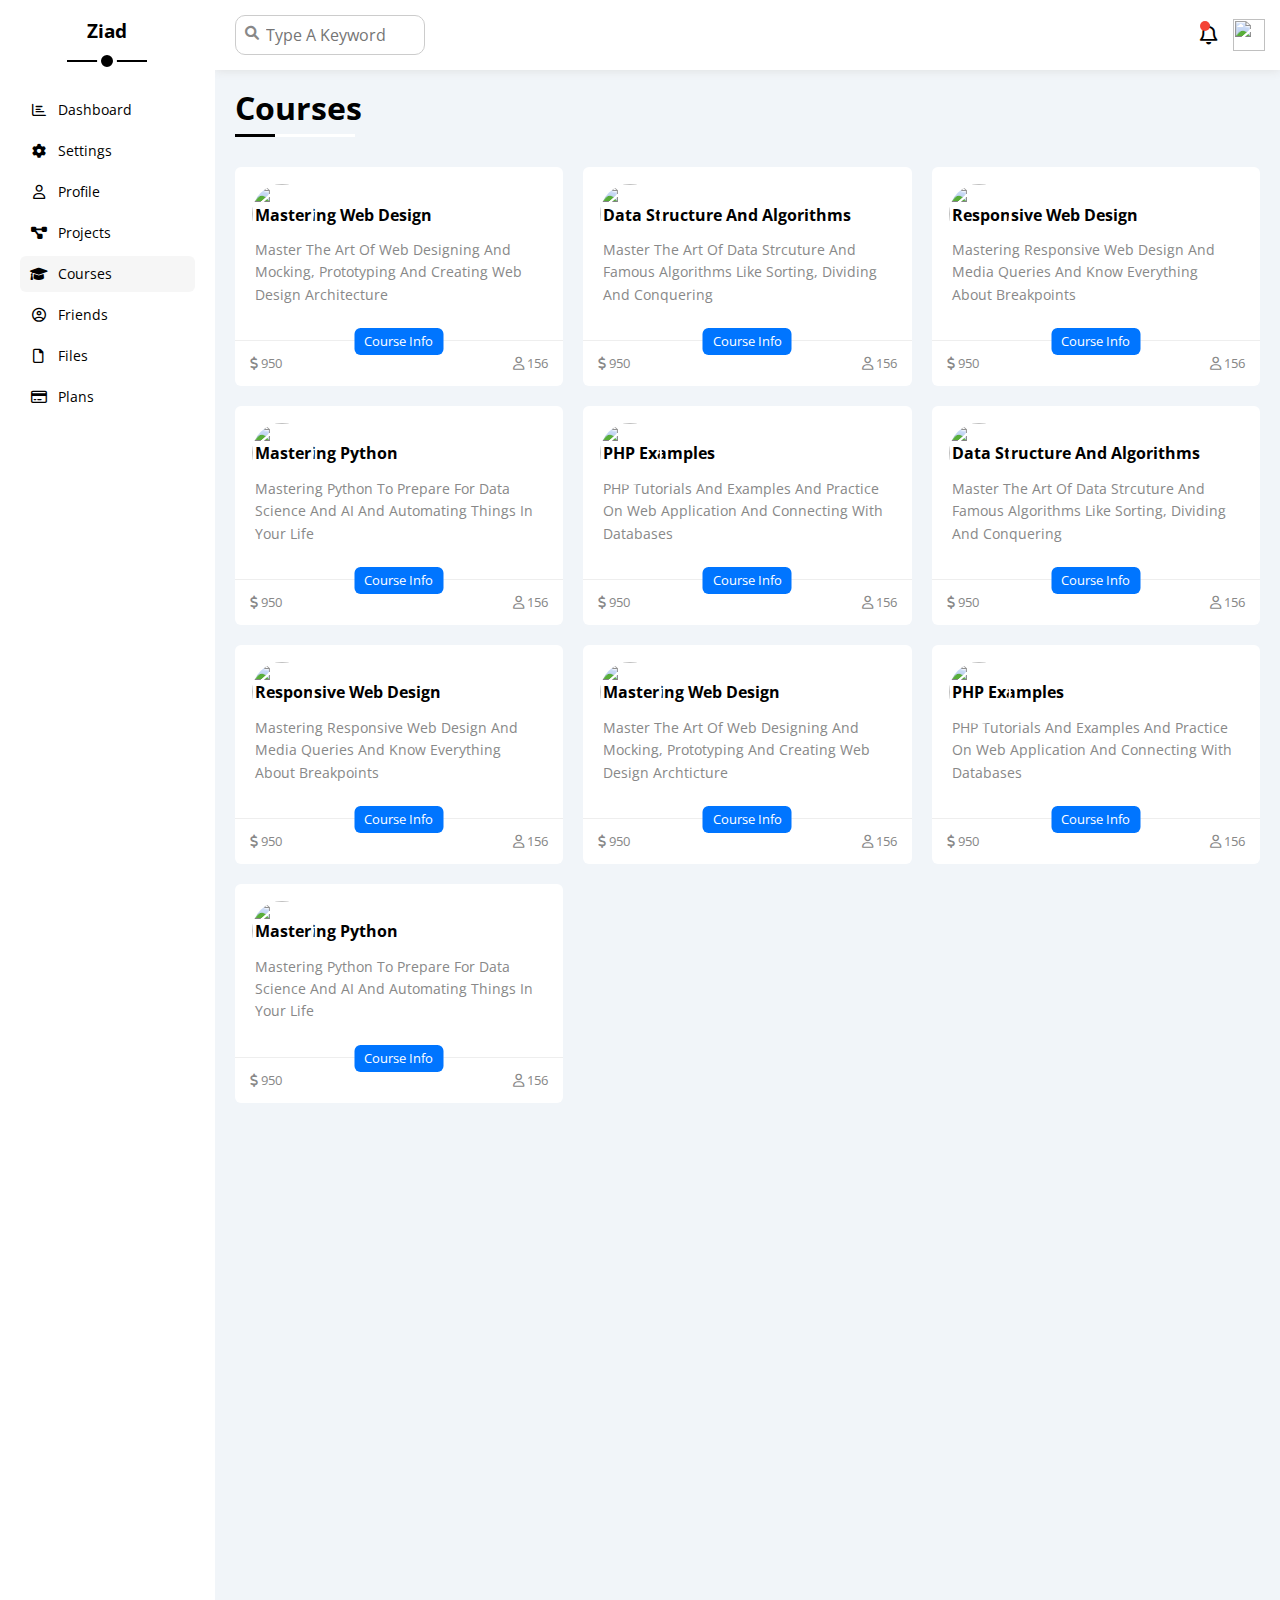
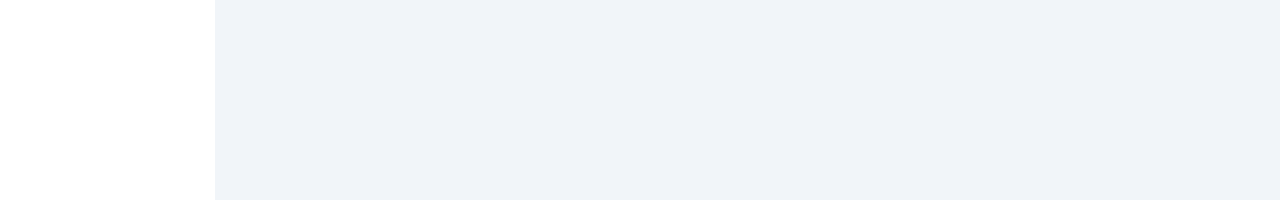
==== html/courses.html @ d84ec8a0 "End of Courses Page" ====
<!DOCTYPE html>
<html lang="en">
	<head>
		<meta charset="UTF-8" />
		<meta http-equiv="X-UA-Compatible" content="IE=edge" />
		<meta
			name="viewport"
			content="width=device-width, initial-scale=1.0"
		/>
		<title>Dashboard</title>
		<!-- Normalize -->
		<link rel="stylesheet" href="../css/all.min.css" />
		<link rel="stylesheet" href="../css/normalize.css" />
		<!-- FrameFork -->
		<link rel="stylesheet" href="../css/framework.css" />
		<!-- Main CSS -->
		<link rel="stylesheet" href="../css/style.css" />
		<!-- Google Fonts -->
		<link rel="preconnect" href="https://fonts.googleapis.com" />
		<link rel="preconnect" href="https://fonts.gstatic.com" crossorigin />
		<link
			href="https://fonts.googleapis.com/css2?family=Open+Sans:wght@300;500&display=swap"
			rel="stylesheet"
		/>
		<!-- Font Awesome Library -->
		<link
			rel="stylesheet"
			href="https://cdnjs.cloudflare.com/ajax/libs/font-awesome/6.0.0/css/all.min.css"
		/>
	</head>

	<body>
		<div class="page d-flex">
			<div class="sidebar bg-white p-20 p-rel`">
				<h3 class="p-rel txt-c mt-0">Ziad</h3>
				<ul>
					<li>
						<a
							class="align-c fs-14 c-black rad-6 p-10"
							href="../index.html"
						>
							<i class="fa-regular fa-chart-bar fa-fw"></i>
							<span>Dashboard</span>
						</a>
					</li>
					<li>
						<a
							class="align-c fs-14 c-black rad-6 p-10"
							href="settings.html"
						>
							<i class="fa-solid fa-gear fa-fw"></i>
							<span>Settings</span>
						</a>
					</li>
					<li>
						<a
							class="align-c fs-14 c-black rad-6 p-10"
							href="profile.html"
						>
							<i class="fa-regular fa-user fa-fw"></i>
							<span>Profile</span>
						</a>
					</li>
					<li>
						<a
							class="align-c fs-14 c-black rad-6 p-10"
							href="projects.html"
						>
							<i
								class="fa-solid fa-diagram-project fa-fw"
							></i>
							<span>Projects</span>
						</a>
					</li>
					<li>
						<a
							class="active align-c fs-14 c-black rad-6 p-10"
							href="courses.html"
						>
							<i
								class="fa-solid fa-graduation-cap fa-fw"
							></i>
							<span>Courses</span>
						</a>
					</li>
					<li>
						<a
							class="align-c fs-14 c-black rad-6 p-10"
							href="friends.html"
						>
							<i
								class="fa-regular fa-circle-user fa-fw"
							></i>
							<span>Friends</span>
						</a>
					</li>
					<li>
						<a
							class="align-c fs-14 c-black rad-6 p-10"
							href="files.html"
						>
							<i class="fa-regular fa-file fa-fw"></i>
							<span>Files</span>
						</a>
					</li>
					<li>
						<a
							class="align-c fs-14 c-black rad-6 p-10"
							href="plans.html"
						>
							<i
								class="fa-regular fa-credit-card fa-fw"
							></i>
							<span>Plans</span>
						</a>
					</li>
				</ul>
			</div>
			<div class="content w-full">
				<!-- Start Head -->
				<div class="head box-shad bg-white p-15 between-flex">
					<div class="search p-rel">
						<input
							class="p-10 main-trans br-ccc rad-10"
							type="search"
							placeholder="Type A Keyword"
						/>
					</div>
					<div class="icons align-c">
						<span class="notification p-rel">
							<i
								class="fa-regular fa-bell fa-lg p-rel"
							></i>
						</span>
						<img src="../../imgs/avatar.png" alt="" />
					</div>
				</div>
				<!-- End Head -->
				<h1 class="p-rel">Courses</h1>
				<div class="courses-page d-grid m-20 gap-20">
					<div class="course ov-h bg-white rad-6 p-rel">
						<img
							class="cover ov-h"
							src="../imgs/course-01.jpg"
							alt=""
						/>
						<img
							class="instructor rad-half"
							src="../imgs/team-01.png"
							alt=""
						/>
						<div class="p-20">
							<h4 class="m-0">Mastering Web Design</h4>
							<p class="description c-grey mt-15 fs-14">
								Master The Art Of Web Designing And
								Mocking, Prototyping And Creating Web
								Design Architecture
							</p>
						</div>
						<div class="info fs-13 p-15 p-rel between-flex">
							<span
								class="title align-c bg-blue c-white btn-shape"
							>
								Course Info</span
							>
							<span class="c-grey">
								<i class="fa-solid fa-dollar-sign"></i>
								950</span
							>
							<span class="c-grey">
								<i class="fa-regular fa-user"></i>
								156</span
							>
						</div>
					</div>
					<div class="course ov-h bg-white rad-6 p-rel">
						<img
							class="cover ov-h"
							src="../imgs/course-02.jpg"
							alt=""
						/>
						<img
							class="instructor rad-half"
							src="../imgs/team-02.png"
							alt=""
						/>
						<div class="p-20">
							<h4 class="m-0">
								Data Structure And Algorithms
							</h4>
							<p class="description c-grey mt-15 fs-14">
								Master The Art Of Data Strcuture And
								Famous Algorithms Like Sorting, Dividing
								And Conquering
							</p>
						</div>
						<div class="info fs-13 p-15 p-rel between-flex">
							<span
								class="title align-c bg-blue c-white btn-shape"
							>
								Course Info</span
							>
							<span class="c-grey">
								<i class="fa-solid fa-dollar-sign"></i>
								950</span
							>
							<span class="c-grey">
								<i class="fa-regular fa-user"></i>
								156</span
							>
						</div>
					</div>
					<div class="course ov-h bg-white rad-6 p-rel">
						<img
							class="cover ov-h"
							src="../imgs/course-03.jpg"
							alt=""
						/>
						<img
							class="instructor rad-half"
							src="../imgs/team-03.png"
							alt=""
						/>
						<div class="p-20">
							<h4 class="m-0">Responsive Web Design</h4>
							<p class="description c-grey mt-15 fs-14">
								Mastering Responsive Web Design And
								Media Queries And Know Everything About
								Breakpoints
							</p>
						</div>
						<div class="info fs-13 p-15 p-rel between-flex">
							<span
								class="title align-c bg-blue c-white btn-shape"
							>
								Course Info</span
							>
							<span class="c-grey">
								<i class="fa-solid fa-dollar-sign"></i>
								950</span
							>
							<span class="c-grey">
								<i class="fa-regular fa-user"></i>
								156</span
							>
						</div>
					</div>
					<div class="course ov-h bg-white rad-6 p-rel">
						<img
							class="cover ov-h"
							src="../imgs/course-04.jpg"
							alt=""
						/>
						<img
							class="instructor rad-half"
							src="../imgs/team-04.png"
							alt=""
						/>
						<div class="p-20">
							<h4 class="m-0">Mastering Python</h4>
							<p class="description c-grey mt-15 fs-14">
								Mastering Python To Prepare For Data
								Science And AI And Automating Things in
								Your Life
							</p>
						</div>
						<div class="info fs-13 p-15 p-rel between-flex">
							<span
								class="title align-c bg-blue c-white btn-shape"
							>
								Course Info</span
							>
							<span class="c-grey">
								<i class="fa-solid fa-dollar-sign"></i>
								950</span
							>
							<span class="c-grey">
								<i class="fa-regular fa-user"></i>
								156</span
							>
						</div>
					</div>
					<div class="course ov-h bg-white rad-6 p-rel">
						<img
							class="cover ov-h"
							src="../imgs/course-05.jpg"
							alt=""
						/>
						<img
							class="instructor rad-half"
							src="../imgs/team-05.png"
							alt=""
						/>
						<div class="p-20">
							<h4 class="m-0">PHP Examples</h4>
							<p class="description c-grey mt-15 fs-14">
								PHP Tutorials And Examples And Practice
								On Web Application And Connecting With
								Databases
							</p>
						</div>
						<div class="info fs-13 p-15 p-rel between-flex">
							<span
								class="title align-c bg-blue c-white btn-shape"
							>
								Course Info</span
							>
							<span class="c-grey">
								<i class="fa-solid fa-dollar-sign"></i>
								950</span
							>
							<span class="c-grey">
								<i class="fa-regular fa-user"></i>
								156</span
							>
						</div>
					</div>
					<div class="course ov-h bg-white rad-6 p-rel">
						<img
							class="cover ov-h"
							src="../imgs/course-01.jpg"
							alt=""
						/>
						<img
							class="instructor rad-half"
							src="../imgs/team-05.png"
							alt=""
						/>
						<div class="p-20">
							<h4 class="m-0">
								Data Structure And Algorithms
							</h4>
							<p class="description c-grey mt-15 fs-14">
								Master The Art Of Data Strcuture And
								Famous Algorithms Like Sorting, Dividing
								And Conquering
							</p>
						</div>
						<div class="info fs-13 p-15 p-rel between-flex">
							<span
								class="title align-c bg-blue c-white btn-shape"
							>
								Course Info</span
							>
							<span class="c-grey">
								<i class="fa-solid fa-dollar-sign"></i>
								950</span
							>
							<span class="c-grey">
								<i class="fa-regular fa-user"></i>
								156</span
							>
						</div>
					</div>
					<div class="course ov-h bg-white rad-6 p-rel">
						<img
							class="cover ov-h"
							src="../imgs/course-02.jpg"
							alt=""
						/>
						<img
							class="instructor rad-half"
							src="../imgs/team-01.png"
							alt=""
						/>
						<div class="p-20">
							<h4 class="m-0">Responsive Web Design</h4>
							<p class="description c-grey mt-15 fs-14">
								Mastering Responsive Web Design And
								Media Queries And Know Everything About
								Breakpoints
							</p>
						</div>
						<div class="info fs-13 p-15 p-rel between-flex">
							<span
								class="title align-c bg-blue c-white btn-shape"
							>
								Course Info</span
							>
							<span class="c-grey">
								<i class="fa-solid fa-dollar-sign"></i>
								950</span
							>
							<span class="c-grey">
								<i class="fa-regular fa-user"></i>
								156</span
							>
						</div>
					</div>
					<div class="course ov-h bg-white rad-6 p-rel">
						<img
							class="cover ov-h"
							src="../imgs/course-03.jpg"
							alt=""
						/>
						<img
							class="instructor rad-half"
							src="../imgs/team-02.png"
							alt=""
						/>
						<div class="p-20">
							<h4 class="m-0">Mastering Web Design</h4>
							<p class="description c-grey mt-15 fs-14">
								Master The Art Of Web Designing And
								Mocking, Prototyping And Creating Web
								Design Archticture
							</p>
						</div>
						<div class="info fs-13 p-15 p-rel between-flex">
							<span
								class="title align-c bg-blue c-white btn-shape"
							>
								Course Info</span
							>
							<span class="c-grey">
								<i class="fa-solid fa-dollar-sign"></i>
								950</span
							>
							<span class="c-grey">
								<i class="fa-regular fa-user"></i>
								156</span
							>
						</div>
					</div>
					<div class="course ov-h bg-white rad-6 p-rel">
						<img
							class="cover ov-h"
							src="../imgs/course-04.jpg"
							alt=""
						/>
						<img
							class="instructor rad-half"
							src="../imgs/team-03.png"
							alt=""
						/>
						<div class="p-20">
							<h4 class="m-0">PHP Examples</h4>
							<p class="description c-grey mt-15 fs-14">
								PHP Tutorials And Examples And Practice
								On Web Application And Connecting With
								Databases
							</p>
						</div>
						<div class="info fs-13 p-15 p-rel between-flex">
							<span
								class="title align-c bg-blue c-white btn-shape"
							>
								Course Info</span
							>
							<span class="c-grey">
								<i class="fa-solid fa-dollar-sign"></i>
								950</span
							>
							<span class="c-grey">
								<i class="fa-regular fa-user"></i>
								156</span
							>
						</div>
					</div>
					<div class="course ov-h bg-white rad-6 p-rel">
						<img
							class="cover ov-h"
							src="../imgs/course-05.jpg"
							alt=""
						/>
						<img
							class="instructor rad-half"
							src="../imgs/team-04.png"
							alt=""
						/>
						<div class="p-20">
							<h4 class="m-0">Mastering Python</h4>
							<p class="description c-grey mt-15 fs-14">
								Mastering Python To Prepare For Data
								Science And AI And Automating Things in
								Your Life
							</p>
						</div>
						<div class="info fs-13 p-15 p-rel between-flex">
							<span
								class="title align-c bg-blue c-white btn-shape"
							>
								Course Info</span
							>
							<span class="c-grey">
								<i class="fa-solid fa-dollar-sign"></i>
								950</span
							>
							<span class="c-grey">
								<i class="fa-regular fa-user"></i>
								156</span
							>
						</div>
					</div>
				</div>
			</div>
		</div>
	</body>
</html>
---- css/framework.css ----
/* Start Variables */
:root
{
	--blue-color: #0075ff;
	--blue-alt-color: #0d69d5;
	--orange-color: #f59e0b;
	--green-color: #22c55e;
	--red-color: #f44336;
	--grey-color: #888;
}

/* End Variables */

/* Start Box */
.d-flex
{
	display: flex;
}

.flex-1
{
	flex: 1;
}

.flex-grow
{
	flex-grow: 1;
}

.flex-wrap
{
	flex-wrap: wrap;
}

.d-grid
{
	display: grid;
}

.d-block
{
	display: block;
}

.align-c
{
	display: flex;
	align-items: center;
}

.flex-bet
{
	justify-content: space-between;
}

.gap-20
{
	gap: 20px;
}

.ov-h
{
	overflow: hidden;
}

.box-shad
{
	box-shadow: 0 0 10px #ddd;
}

.z-1
{
	z-index: 1;
}

/* End Box */

/* Start Width & Height */

.w-full
{
	width: 100%;
}

.w-fit
{
	width: fit-content;
}

.w-40
{
	width: 40px;
}

.w-100
{
	width: 100px;
}

.h-40
{
	height: 40px;
}

.h-full
{
	height: 100%;
}

.h-fit
{
	height: fit-content;
}

/* End Width & Height */

/* Start Border */

.rad-6
{
	border-radius: 6px;
}

.rad-10
{
	border-radius: 10px;
}

.rad-half
{
	border-radius: 50%;
}

.br-ccc
{
	border: 1px solid #ccc;
}

.br-eee
{
	border: 1px solid #eee;
}

.brb-eee
{
	border-bottom: 1px solid #eee;
}

.b-none
{
	border: none;
}

/* End Border */

/* Start Padding + Margin */

.p-10
{
	padding: 10px;
}

.p-15
{
	padding: 15px;
}

.p-20
{
	padding: 20px;
}

.pt-10
{
	padding-top: 10px;
}

.pt-15
{
	padding-top: 15px;
}

.pt-20
{
	padding-top: 20px;
}

.pb-10
{
	padding-bottom: 10px;
}

.pb-15
{
	padding-bottom: 15px;
}

.pb-20
{
	padding-bottom: 20px;
}

.pl-15
{
	padding-left: 15px;
}

.m-0
{
	margin: 0;
}

.m-15
{
	margin: 15px;
}

.m-20
{
	margin: 20px;
}

.mt-0
{
	margin-top: 0;
}

.mt-5
{
	margin-top: 5px;
}

.mt-10
{
	margin-top: 10px;
}

.mt-15
{
	margin-top: 15px;
}

.mt-20
{
	margin-top: 20px;
}

.mt-25
{
	margin-top: 25px;
}

.mr-10
{
	margin-right: 10px;
}

.mr-15
{
	margin-right: 15px;
}

.mr-20
{
	margin-right: 20px;
}

.mr-15
{
	margin-right: 15px;
}

.mb-5
{
	margin-bottom: 5px;
}

.mb-10
{
	margin-bottom: 10px;
}

.mb-15
{
	margin-bottom: 15px;
}

.mb-20
{
	margin-bottom: 20px;
}

.mb-25
{
	margin-bottom: 25px;
}

.ml-20
{
	margin-left: 20px;
}

/* End Padding + Margin */
/* Start Font */

.fw-bold
{
	font-weight: bold;
}

.fs-13
{
	font-size: 13px;
}

.fs-14
{
	font-size: 14px;
}

.fs-15
{
	font-size: 15px;
}

.txt-c
{
	text-align: center;
}

/* End Font */
/* Start Color */
.c-black
{
	color: black;
}

.c-white
{
	color: white;
}

.c-grey
{
	color: var(--grey-color);
}

.c-red
{
	color: var(--red-color);
}

.c-green
{
	color: var(--green-color);
}

.c-blue
{
	color: var(--blue-color);
}

.c-orange
{
	color: var(--orange-color);
}

.bg-red
{
	background-color: var(--red-color);
}

.bg-green
{
	background-color: var(--green-color);
}

.bg-blue
{
	background-color: var(--blue-color);
}

.bg-orange
{
	background-color: var(--orange-color);
}

.bg-white
{
	background-color: white;
}

.bg-eee
{
	background-color: #eee;
}

/* End Color */
/* Start Position */
.p-rel
{
	position: relative;
}

.p-abs
{
	position: absolute;
}

/* End Position */
/* Start Transition & Transform */
.main-trans
{
	transition: 0.3s;
}

/* End Transition & Transform */
/* Start Mobile  */
@media (max-width: 767px)
{
	.hide-mob
	{
		display: none;
	}

	.txt-c-mob
	{
		text-align: center;
	}

	.block-mob
	{
		display: block;
	}

	.d-flex-mob
	{
		display: flex;
	}
}

/* End Mobile  */

/* Start Input */

.cur-pointer
{
	cursor: pointer;
}

.resize-none
{
	resize: none;
}

/* End Input */

/* Start Components */

.center-flex
{
	display: flex;
	align-items: center;
	justify-content: center;
}

.between-flex
{
	display: flex;
	justify-content: space-between;
	align-items: center;
}

.btn-shape
{
	padding: 4px 10px;
	border-radius: 6px;
}

.widget-des
{
	padding: 20px;
	background-color: white;
	border-radius: 10px;
}

.p-des
{
	margin: 0;
	font-size: 14px;
	color: var(--grey-color);
}

.h2-des
{
	margin-top: 0;
	margin-bottom: 20px;
}

.widget-trans:hover
{
	box-shadow: 0 0 10px #ddd;
	transform: scale(1.01);
}

/* End Components */
---- css/style.css ----
/* Start Variables */
:root {
	--blue-color: #0075ff;
	--blue-alt-color: #0d69d5;
	--orange-color: #f59e0b;
	--green-color: #22c55e;
	--red-color: #f44336;
	--grey-color: #888;
	--main-trans: 0.3s;
}

/* End Variables */

/* Start Global Rules */
* {
	box-sizing: border-box;
}

body {
	font-family: 'Open Sans', sans-serif;
	margin: 0;
	background-color: #eee;
	text-transform: capitalize;
}

*:focus {
	outline: none;
}

input,
textarea {
	caret-color: var(--blue-color);
}

input::placeholder,
textarea::placeholder {
	transition: opacity var(--main-trans);
}

input:focus::placeholder,
textarea:focus::placeholder {
	opacity: 0;
}

i {
	font-weight: 900;
}

a {
	text-decoration: none;
}

ul {
	list-style: none;
	padding: 0;
	margin: 0;
}

::-webkit-scrollbar {
	width: 15px;
}

::-webkit-scrollbar-track {
	background-color: white;
}

::-webkit-scrollbar-thumb {
	background-color: var(--blue-color);
}

::-webkit-scrollbar-thumb:hover {
	background-color: var(--blue-alt-color);
}

.page {
	background-color: #f1f5f9;
	min-height: 200vh;
}

/* End Global Rules */

/* Start Components */
.toggle-checkbox {
	-webkit-appearance: none;
	appearance: none;
}

.toggle-switch {
	background-color: #ccc;
	width: 78px;
	height: 32px;
	border-radius: 16px;
	position: relative;
	cursor: pointer;
}

.toggle-switch::before {
	font-family: 'Font Awesome 6 Free';
	content: '\f00d';
	font-weight: 900;
	background-color: white;
	height: 24px;
	width: 24px;
	position: absolute;
	border-radius: 50%;
	top: 4px;
	left: 4px;
	display: flex;
	justify-content: center;
	align-items: center;
	color: #aaa;
	transition: var(--main-trans);
}

.toggle-checkbox:checked + .toggle-switch {
	background-color: var(--blue-color);
}

.toggle-checkbox:checked + .toggle-switch::before {
	content: '\f00c';
	left: 50px;
	color: var(--blue-color);
}

/* End Components */

/* Start Sidebar */
.sidebar {
	width: 250px;
}

.sidebar > h3 {
	margin-bottom: 50px;
}

.sidebar > h3::before,
.sidebar > h3::after {
	content: '';
	background-color: black;
	transform: translateX(-50%);
	position: absolute;
	left: 50%;
}

.sidebar > h3::before {
	width: 80px;
	height: 2px;
	bottom: -20px;
}

.sidebar > h3::after {
	bottom: -29px;
	width: 12px;
	height: 12px;
	border-radius: 50%;
	border: 4px solid white;
}

.sidebar ul li a {
	transition: var(--main-trans);
	margin-bottom: 5px;
}

.sidebar ul li a:hover,
.sidebar ul li a.active {
	background-color: #f6f6f6;
}

.sidebar ul li a span {
	font-size: 14px;
	margin-left: 10px;
}

@media (max-width: 767px) {
	.sidebar {
		width: 58px;
		padding: 10px;
	}

	.sidebar > h3 {
		font-size: 13px;
		margin-bottom: 15px;
	}

	.sidebar > h3::before,
	.sidebar > h3::after {
		display: none;
	}

	.sidebar ul li a span {
		display: none;
	}
}

/* End Sidebar */
/* Start Content */
.content {
	overflow: hidden;
}

.head .search::before {
	font-family: 'Font Awesome 6 Free';
	content: '\f002';
	font-weight: 900;
	position: absolute;
	inset: 50% 0 0 15px;
	transform: translateY(-50%);
	font-size: 14px;
	color: var(--grey-color);
}

.head .search input {
	margin-left: 5px;
	padding-left: 30px;
	width: 190px;
	transition: var(--main-trans);
	caret-color: var(--blue-color);
}

.head .icons .notification::before {
	content: '';
	position: absolute;
	width: 10px;
	height: 10px;
	background-color: var(--red-color);
	border-radius: 50%;
	inset: -5px -5px 0 -5px;
}

.head .icons .notification i:hover::before {
	font-family: 'Font Awesome 6 Free';
	content: '\f0f3';
	font-weight: 900;
	color: gold;
}

.head .icons .notification::before {
	content: '';
	position: absolute;
	width: 10px;
	height: 10px;
	background-color: var(--red-color);
	border-radius: 50%;
	inset: -5px 0 -5px;
	z-index: 2;
}

.head .icons .notification i:hover::before {
	font-family: 'Font Awesome 6 Free';
	content: '\f0f3';
	font-weight: 900;
	color: gold;
}

.head .icons img {
	width: 32px;
	height: 32px;
	margin-left: 15px;
}

.content h1 {
	display: block;
	margin: 20px 20px 40px;
}

.content h1::before,
.content h1::after {
	content: '';
	height: 3px;
	position: absolute;
	bottom: -10px;
	left: 0;
}

.content h1::before {
	background-color: white;
	width: 120px;
}

h1::after {
	background-color: black;
	width: 40px;
}

.wrapper {
	grid-template-columns: repeat(auto-fill, minmax(450px, 1fr));
}

@media (max-width: 767px) {
	.wrapper {
		grid-template-columns: minmax(200px, 1fr);
		margin: 0 10px 0 10px;
	}
}

/* End Content */

/* * Start Index */

/* Start Welcome Widget */

.welcome .intro img {
	width: 200px;
	margin-bottom: -10px;
}

.welcome .avatar {
	width: 64px;
	height: 64px;
	border: 2px solid white;
	border-radius: 50%;
	padding: 2px;
	box-shadow: 0 0 5px #ddd;
	margin-top: -32px;
}

.welcome .body {
	border-top: 1px solid #eee;
	border-bottom: 1px solid #eee;
}

.welcome .body > div {
	flex: 1;
}

.welcome .visit {
	margin: 0 15px 15px auto;
}

.welcome .visit:hover {
	background-color: var(--blue-alt-color);
}

@media (max-width: 767px) {
	.welcome .intro {
		padding-bottom: 30px;
	}

	.welcome .avatar {
		margin-left: 0;
	}
}

/* End Welcome Widget */

/* Start Quick Draft Widget */
.quick-draft textarea {
	min-height: 180px;
}

.quick-draft .save {
	margin-left: auto;
}

.quick-draft .save:hover {
	background-color: var(--blue-alt-color);
}

.quick-draft form input,
.quick-draft form textarea {
	font-family: monospace;
}

/* End Quick Draft Widget */

/* Start Yearly Targets Widget */
.targets .targets-row .icon {
	width: 80px;
	height: 80px;
	margin-right: 15px;
	background-color: rgb(0 117 255 / 20%);
}

.targets .details .progress {
	height: 4px;
}

.targets .details .progress > span {
	left: 0;
	top: 0;
	height: 100%;
}

.targets .details .progress > span span {
	bottom: 16px;
	right: -16px;
	padding: 2px 5px;
	font-size: 13px;
}

.targets .details .progress > span span::before {
	content: '';
	position: absolute;
	border: 5px solid transparent;
	bottom: -10px;
	left: 50%;
	border-top-color: var(--blue-color);
	transform: translateX(-50%);
}

.targets .details .progress > .blue span::before {
	border-top-color: var(--blue-color);
}

.targets .details .progress > .orange span::before {
	border-top-color: var(--orange-color);
}

.targets .details .progress > .green span::before {
	border-top-color: var(--green-color);
}

.blue .icon,
.blue .progress {
	background-color: rgb(0 117 255 / 20%) !important;
}

.orange .icon,
.orange .progress {
	background-color: rgb(245 158 11 / 20%) !important;
}

.green .icon,
.green .progress {
	background-color: rgb(34 197 94 / 20%) !important;
}

/* End Yearly Targets Widget */

/* Start Tickets Widget */

.tickets .box {
	width: calc(50% - 10px);
}

.tickets .box i {
	font-size: 23px;
}

@media (max-width: 767px) {
	.tickets .box {
		width: 100%;
	}
}

/* End Tickets Widget */

/* Start Latest News Widget */

.latest-news .news-row:not(:last-of-type) {
	margin-bottom: 20px;
	padding-bottom: 20px;
}

.latest-news .info {
	flex-grow: 1;
}

.latest-news .info h3 {
	margin: 0 0 6px;
	font-size: 16px;
}

@media (max-width: 767px) {
	.latest-news .news-row {
		display: block;
	}

	.latest-news .news-row .label {
		margin: 10px auto;
		width: fit-content;
	}
}

/* Start Latest News Widget */

/* Start Tasks Widget */

.tasks .done:not(.tasks .done i) {
	opacity: 0.3;
}

.tasks .done h3,
.tasks .done p {
	text-decoration: line-through;
}

.tasks .delete:hover {
	color: var(--red-color);
}

/* End Tasks Widget */
.last-project ul::before {
	content: '';
	position: absolute;
	left: 11px;
	width: 2px;
	height: 100%;
	background-color: var(--blue-color);
}

.last-project ul li::before {
	content: '';
	width: 20px;
	height: 20px;
	display: block;
	border-radius: 50%;
	background-color: white;
	border: 2px solid white;
	outline: 2px solid var(--blue-color);
	margin-right: 15px;
	z-index: 1;
}

.last-project ul li.done::before {
	background-color: var(--blue-color);
}

.last-project ul li.current::before {
	animation: change-color 0.8s infinite alternate;
}

/* End Last Project Widget */

/* Start Reminders Widget */

.reminders ul li .key {
	width: 15px;
	height: 15px;
}

.reminders ul li > .blue {
	border-left: 2px solid var(--blue-color);
}

.reminders ul li > .green {
	border-left: 2px solid var(--green-color);
}

.reminders ul li > .orange {
	border-left: 2px solid var(--orange-color);
}

.reminders ul li > .red {
	border-left: 2px solid var(--red-color);
}

/* End Reminders Widget */

/* Start Latest Post Widget */

.latest-post .avatar {
	width: 48px;
	height: 48px;
}

.latest-post .top .info > span i {
	margin-left: 5px;
}

.latest-post .post-content {
	line-height: 1.8;
	min-height: 140px;
	border-top: 1px solid #eee;
}

.latest-post .post-stats .like:hover {
	color: var(--red-color);
}

.latest-post .post-stats .comment:hover {
	color: var(--blue-color);
}

/* Start Latest Post Widget */

/* Start Latest Post */
.latest-post .avatar {
	width: 48px;
	height: 48px;
}

.latest-post .post-content {
	text-transform: capitalize;
	line-height: 1.8;
	border-top: 1px solid #eee;
	border-bottom: 1px solid #eee;
	min-height: 140px;
}

/* End Latest Post */

/* Start Social Media */
.social-media .box {
	padding-left: 70px;
}

.social-media i {
	display: flex !important;
}

.social-media .box i {
	left: 0;
	top: 0;
	width: 52px;
}

.social-media .box i:hover {
	transform: rotate(5deg);
}

.social-media .twitter {
	background-color: rgb(29 161 242 / 20%);
	color: #1da1f2;
}

.social-media .twitter i,
.social-media .twitter a {
	background-color: #1da1f2;
}

.social-media .facebook {
	background-color: rgb(24 119 242 / 20%);
	color: #1da1f2;
}

.social-media .facebook i,
.social-media .facebook a {
	background-color: #1877f2;
}

.social-media .youtube {
	background-color: rgb(255 0 0 / 20%);
	color: #ff0000;
}

.social-media .youtube i,
.social-media .youtube a {
	background-color: #ff0000;
}

.social-media .linkedin {
	background-color: rgb(0 119 181 / 20%);
	color: #0077b5;
}

.social-media .linkedin i,
.social-media .linkedin a {
	background-color: #0077b5;
}

/* End Social Media */

/* Start Projects Table */
.projects .responsive-table {
	overflow-x: auto;
}

.projects table {
	min-width: 1000px;
	border-spacing: 0;
}

.projects table td {
	padding: 15px;
}

.projects table tbody td {
	border-bottom: 1px solid #eee;
	border-left: 1px solid #eee;
	transition: var(--main-trans);
}

.projects table tbody tr td:last-child {
	border-right: 1px solid #eee;
}

.projects tbody tr:hover td {
	background-color: #faf7f7;
}

.projects table img {
	width: 32px;
	height: 32px;
	border-radius: 50%;
	padding: 2px;
	background-color: white;
}

.projects table img:not(:first-child) {
	margin-left: -20px;
}

/* End Projects Table */

/* * End Index */

/* * Start Settings */

.settings-page {
	grid-template-columns: repeat(auto-fill, minmax(450px, 1fr));
}

@media (max-width: 767px) {
	.settings-page {
		grid-template-columns: minmax(200px, 1fr);
		margin: 0 10px 0 10px;
		gap: 10px;
	}
}

.settings-page :disabled {
	cursor: no-drop;
	background-color: #f0f4f8;
	color: #bbb;
}

/* Start Site Control Box */

.settings-page .close-message {
	min-height: 150px;
}

.settings-page .email {
	display: inline-flex;
	width: calc(100% - 80px);
}

/* Start Site Control Box */

/* Start Security Info Box */

.settings-page .security > .sec-box a:hover {
	background-color: var(--blue-alt-color);
}

/* Start Security Info Box */

/* Start Social Media Box */

.settings-page .social-boxes i {
	width: 40px;
	height: 40px;
	background-color: #f6f6f6;
	border: 1px solid #ddd;
	border-right: none;
	border-radius: 6px 0 0 6px;
	display: flex;
	justify-content: center;
	align-items: center;
}

.settings-page .social-boxes input {
	height: 40px;
	background-color: #f6f6f6;
	border: 1px solid #ddd;
	padding-left: 10px;
	border-radius: 0 6px 6px 0;
}

.settings-page .social-boxes > div:focus-within i.twitter {
	color: #1da1f2;
}

.settings-page .social-boxes > div:focus-within i.facebook {
	color: #1877f2;
}

.settings-page .social-boxes > div:focus-within i.linkedin {
	color: #0a66c2;
}

.settings-page .social-boxes > div:focus-within i.youtube {
	color: #ff0000;
}

/* End Social Media Box */

/* Start Widget Control Box */

.widgets-control .control input[type='checkbox'] {
	-webkit-appearance: none;
	appearance: none;
}

.widgets-control .control label {
	padding-left: 30px;
	position: relative;
}

.widgets-control .control label::before,
.widgets-control .control label::after {
	content: '';
	position: absolute;
	left: 0;
	top: 50%;
	margin-top: -9px;
	border-radius: 4px;
}

.widgets-control .control label::before {
	width: 14px;
	height: 14px;
	border: 2px solid var(--grey-color);
}

.widgets-control .control label:hover::before {
	border-color: var(--blue-alt-color);
}

.widgets-control .control label::after {
	font-family: 'Font Awesome 6 Free';
	content: '\f00c';
	font-weight: 900;
	background-color: var(--blue-color);
	color: white;
	font-size: 12px;
	width: 18px;
	height: 18px;
	display: flex;
	justify-content: center;
	align-items: center;
	transform: scale(0) rotate(1turn);
	transition: var(--main-trans);
}

.widgets-control .control input[type='checkbox']:checked + label::after {
	transform: scale(1);
}

/* End Widget Control Box */

/* Start Backup Box */

.backup-control input[type='radio'] {
	-webkit-appearance: none;
	appearance: none;
}

.backup-control .time label {
	padding-left: 30px;
}

.backup-control .time label::before,
.backup-control .time label::after {
	content: '';
	position: absolute;
	border-radius: 50%;
}

.backup-control .time label::before {
	top: 50%;
	left: 0;
	margin-top: -11px;
	width: 18px;
	height: 18px;
	border: 2px solid var(--grey-color);
}

.backup-control .time label::after {
	top: 3px;
	left: 5px;
	transform: translateY(-50%);
	width: 12px;
	height: 12px;
	background-color: var(--blue-color);
	transition: 0.3s;
	transform: scale(0);
}

.backup-control .time input[type='radio']:checked + label::before {
	border-color: var(--blue-color);
}

.backup-control .time input[type='radio']:checked + label::after {
	transform: scale(1);
}

/* Start Server */

.backup-control .servers {
	border-top: 1px solid #eee;
}

.backup-control .servers .server {
	border: 2px solid #eee;
}

.backup-control .servers input[type='radio']:checked + .server {
	border-color: var(--blue-color);
	color: var(--blue-color);
	animation-name: zooming;
	animation-duration: 0.6s;
	animation-iteration-count: infinite;
	animation-direction: alternate;
}

/* End Server */

/* End Backup Box */

/* * End Settings */

/* * Start Profile */

@media (max-width: 767px) {
	.profile-page .overview {
		flex-direction: column;
	}
}
.profile-page .avatar-box {
	width: 300px;
}
@media (min-width: 768px) {
	.profile-page .avatar-box {
		border-right: 1px solid #eee;
	}
}
.profile-page .avatar-box > img {
	width: 120px;
	height: 120px;
}
.profile-page .avatar-box .level {
	height: 6px;
	overflow: hidden;
	margin: auto;
	width: 70%;
}
.profile-page .avatar-box .level span {
	position: absolute;
	left: 0;
	top: 0;
	height: 100%;
	background-color: var(--blue-color);
	border-radius: 6px;
}
.profile-page .info-box .box {
	flex-wrap: wrap;
	border-bottom: 1px solid #eee;
	transition: 0.3s;
}
.profile-page .info-box .box:hover {
	background-color: #f9f9f9;
}
.profile-page .info-box .box > div {
	min-width: 250px;
	padding: 10px 0 0;
}
.profile-page .info-box h4 {
	font-weight: normal;
}

@media (max-width: 767px) {
	.profile-page .other-date {
		flex-direction: column;
	}
}

.profile-page .skills-card ul li {
	padding: 15px 0;
}

.profile-page .skills-card ul li span {
	display: inline-flex;
}

.profile-page .skills-card ul li span:not(:last-child) {
	margin-right: 5px;
}

.profile-page .activities {
	flex-grow: 2;
}

.profile-page .info-box .box:hover {
	background-color: #f9f9f9;
}

.profile-page .info-box .box > div {
	min-width: 250px;
	padding: 10px 0 0;
}

.profile-page .info-box h4 {
	font-weight: normal;
}

.profile-page .activities .activity:not(:last-child) {
	padding-bottom: 20px;
	margin-bottom: 20px;
}

.profile-page .activities .activity img {
	width: 64px;
	height: 64px;
	margin-right: 10px;
}

@media (min-width: 768px) {
	.profile-page .activities .activity .date {
		margin-left: auto;
		text-align: right;
	}
}

@media (max-width: 767px) {
	.profile-page .activities .activity {
		flex-direction: column;
	}
	.profile-page .activities .activity img {
		margin-right: 0;
		margin-bottom: 15px;
	}
	.profile-page .activities .activity .date {
		margin-top: 15px;
	}
}

/* * End Profile */

/* * Start Projects */
.projects-page {
	grid-template-columns: repeat(auto-fill, minmax(500px, 1fr));
}

@media (max-width: 767px) {
	.projects-page {
		grid-template-columns: repeat(auto-fill, minmax(200px, 1fr));
		margin-left: 10px;
		margin-right: 10px;
		gap: 10px;
	}
}
.projects-page .project .date {
	position: absolute;
	right: 10px;
	top: 10px;
}
.projects-page .project h4 {
	font-weight: normal;
}
.projects-page .project .team {
	position: relative;
	min-height: 80px;
}
.projects-page .project .team a {
	left: 0;
	bottom: 0;
}
.projects-page .project .team a:nth-child(2) {
	left: 25px;
}
.projects-page .project .team a:nth-child(3) {
	left: 50px;
}
.projects-page .project .team a:nth-child(4) {
	left: 75px;
}
.projects-page .project .team a:nth-child(5) {
	left: 100px;
}
.projects-page .project .team a:hover {
	z-index: 1000;
}
.projects-page .project a img {
	border: 2px solid white;
}
.projects-page .tags {
	justify-content: flex-end;
	border-top: 1px solid #eee;
}

@media (max-width: 767px) {
	.projects-page .project .tags {
		display: flex;
		flex-direction: column;
	}
}

.projects-page .tags span {
	margin-left: 5px;
}
@media (max-width: 767px) {
	.projects-page .project .tags span:not(:last-child) {
		margin-bottom: 15px;
	}
}
.projects-page .project .info {
	border-top: 1px solid #eee;
}
@media (max-width: 767px) {
	.projects-page .project .info {
		flex-direction: column;
	}
}
.projects-page .project .prog {
	height: 8px;
	width: 260px;
}
@media (max-width: 767px) {
	.projects-page .project .info .prog {
		margin-bottom: 15px;
	}
}
.projects-page .project .prog span {
	left: 0;
	top: 0;
	height: 100%;
}
/* * End Projects */

/* * Start Courses */

.courses-page {
	grid-template-columns: repeat(auto-fill, minmax(300px, 1fr));
}

@media (max-width: 767px) {
	.courses-page {
		grid-template-columns: repeat(auto-fill, minmax(200px, 1fr));
		margin-left: 10px;
		margin-right: 10px;
		gap: 10px;
	}
}
.courses-page .course .cover {
	max-width: 100%;
}

.courses-page .course .instructor {
	position: absolute;
	top: 15px;
	left: 15px;
	width: 64px;
	height: 64px;
	border: 2px solid white;
}
.courses-page .course .description {
	line-height: 1.6;
}
.courses-page .course .info {
	border-top: 1px solid #eee;
}
.courses-page .course .info .title {
	position: absolute;
	left: 50%;
	transform: translateX(-50%);
	top: -13px;
	height: 27px;
}

/* * End Courses */

/* * Start Friends */

/* * End Friends */

/* * Start Animation */

/* Start Last Project */
@keyframes change-color {
	from {
		background-color: var(--blue-color);
	}

	to {
		background-color: white;
	}
}

/* End Last Project */

/* Start Backup Server */

@keyframes zooming {
	from {
		transform: scale(1);
	}

	to {
		transform: scale(1.03);
	}
}

/* End Backup Server */

/* * End Animation */
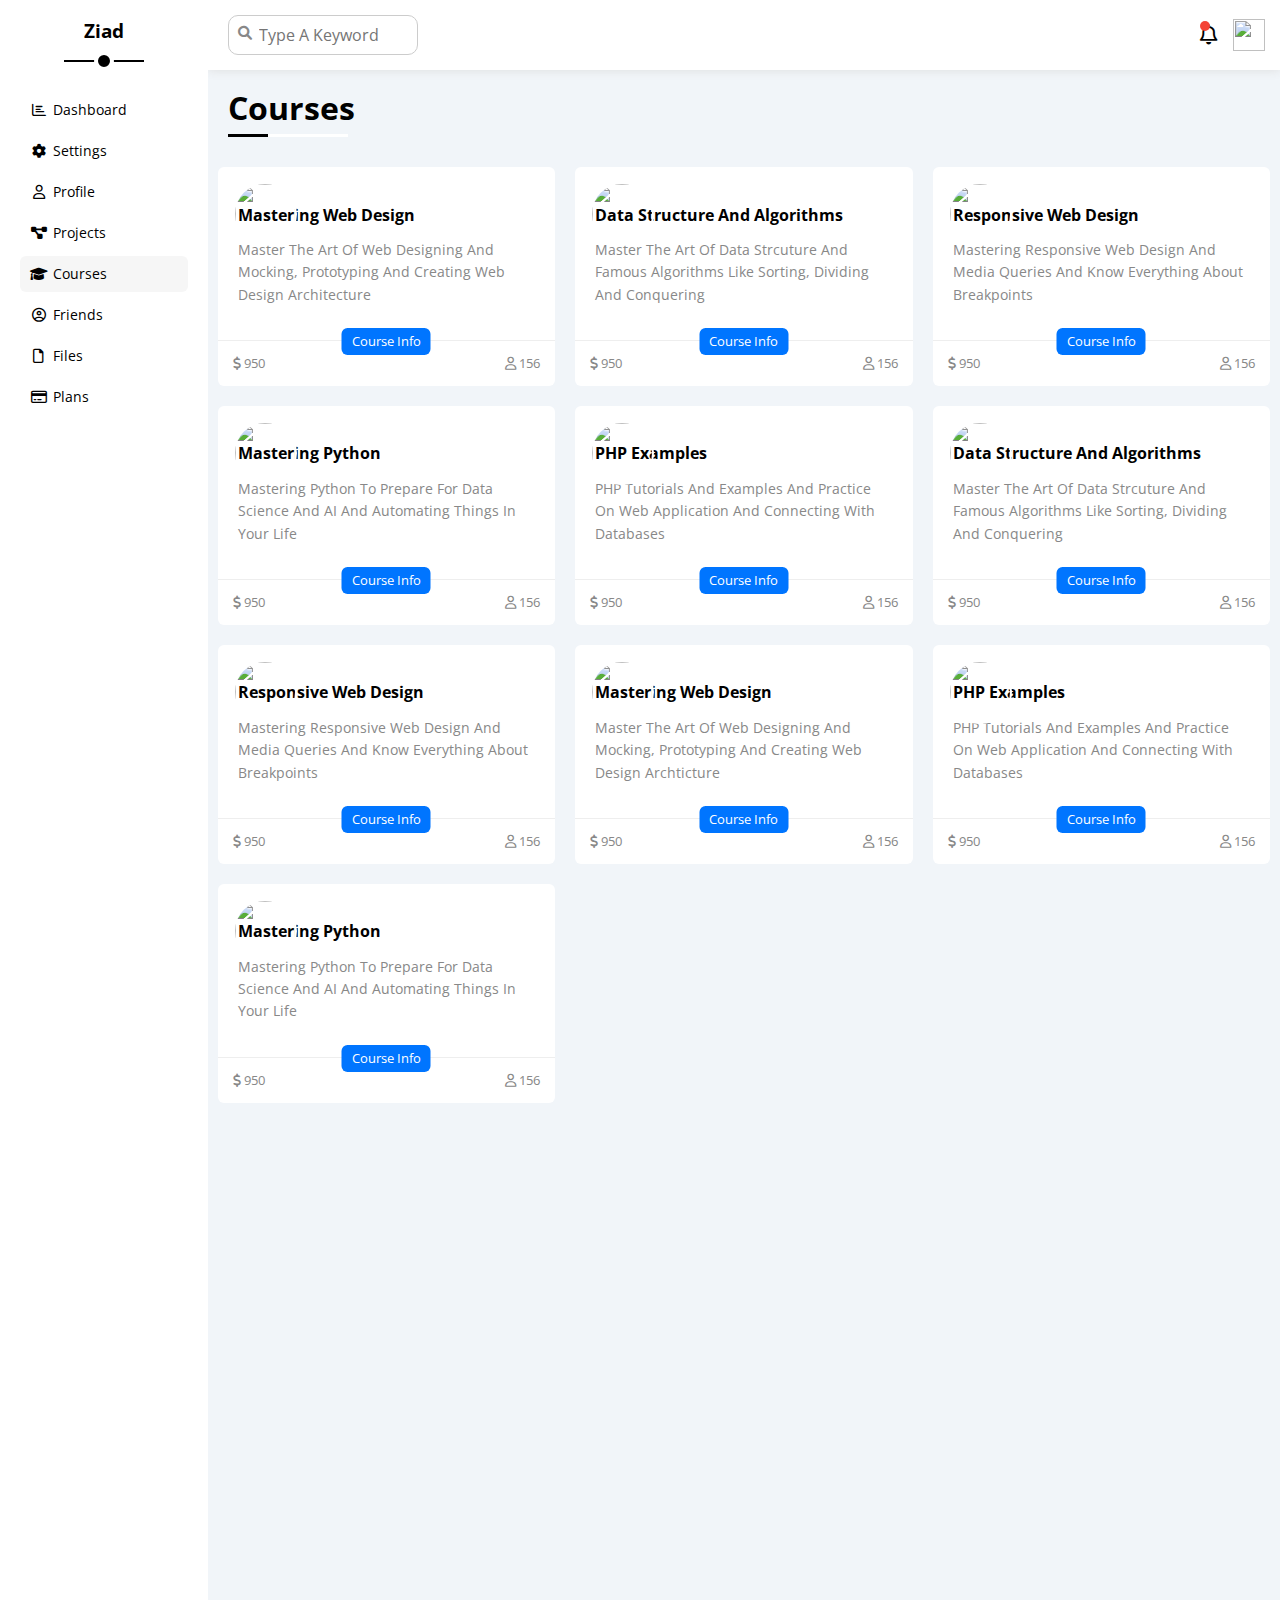
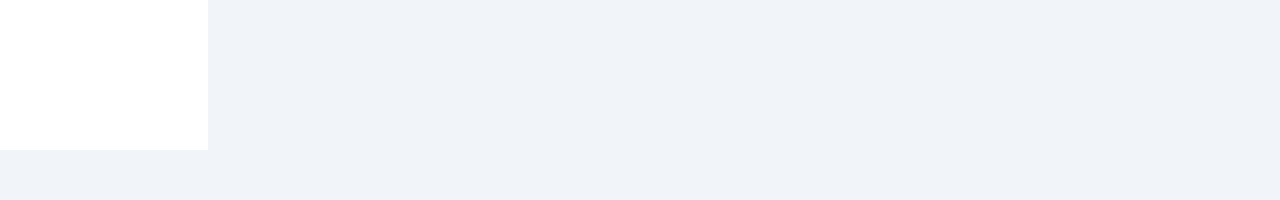
==== commit fa93e3af: "Modifed" ====
--- a/html/courses.html
+++ b/html/courses.html
@@ -31,92 +31,102 @@
 
 	<body>
 		<div class="page d-flex">
-			<div class="sidebar bg-white p-20 p-rel`">
-				<h3 class="p-rel txt-c mt-0">Ziad</h3>
-				<ul>
-					<li>
-						<a
-							class="align-c fs-14 c-black rad-6 p-10"
+			<div
+				class="sidebar w-240 mb-50 w-58-mob p-10-mob w-58-mob p-10-mob bg-white p-20 p-rel"
+			>
+				<h3 class="p-rel txt-c mt-0 mb-15-mob fs-13-mob">Ziad</h3>
+				<ul class="mt-50">
+					<li>
+						<a
+							class="w-58-mob p-10 mob-color align-c fs-14 c-black rad-6 p-10 sidebar-hov-color"
 							href="../index.html"
 						>
-							<i class="fa-regular fa-chart-bar fa-fw"></i>
-							<span>Dashboard</span>
-						</a>
-					</li>
-					<li>
-						<a
-							class="align-c fs-14 c-black rad-6 p-10"
+							<i
+								class="fa-regular fa-chart-bar fa-fw mr-5"
+							></i>
+							<span class="fs-14 d-none-mob"
+								>Dashboard</span
+							>
+						</a>
+					</li>
+					<li>
+						<a
+							class="align-c fs-14 c-black rad-6 p-10 w-58-mob p-10-mob sidebar-hov-color"
 							href="settings.html"
 						>
-							<i class="fa-solid fa-gear fa-fw"></i>
-							<span>Settings</span>
-						</a>
-					</li>
-					<li>
-						<a
-							class="align-c fs-14 c-black rad-6 p-10"
+							<i class="fa-solid fa-gear fa-fw mr-5"></i>
+							<span class="fs-14 d-none-mob"
+								>Settings</span
+							>
+						</a>
+					</li>
+					<li>
+						<a
+							class="align-c fs-14 c-black rad-6 p-10 w-58-mob p-10-mob sidebar-hov-color"
 							href="profile.html"
 						>
-							<i class="fa-regular fa-user fa-fw"></i>
-							<span>Profile</span>
-						</a>
-					</li>
-					<li>
-						<a
-							class="align-c fs-14 c-black rad-6 p-10"
+							<i class="fa-regular fa-user fa-fw mr-5"></i>
+							<span class="fs-14 d-none-mob">Profile</span>
+						</a>
+					</li>
+					<li>
+						<a
+							class="align-c fs-14 c-black rad-6 p-10 w-58-mob p-10-mob sidebar-hov-color"
 							href="projects.html"
 						>
 							<i
-								class="fa-solid fa-diagram-project fa-fw"
+								class="fa-solid fa-diagram-project fa-fw mr-5"
 							></i>
-							<span>Projects</span>
-						</a>
-					</li>
-					<li>
-						<a
-							class="active align-c fs-14 c-black rad-6 p-10"
+							<span class="fs-14 d-none-mob"
+								>Projects</span
+							>
+						</a>
+					</li>
+					<li>
+						<a
+							class="sidebar-color align-c fs-14 c-black rad-6 p-10 w-58-mob p-10-mob sidebar-hov-color"
 							href="courses.html"
 						>
 							<i
-								class="fa-solid fa-graduation-cap fa-fw"
+								class="fa-solid fa-graduation-cap fa-fw mr-5"
 							></i>
-							<span>Courses</span>
-						</a>
-					</li>
-					<li>
-						<a
-							class="align-c fs-14 c-black rad-6 p-10"
+							<span class="fs-14 d-none-mob">Courses</span>
+						</a>
+					</li>
+					<li>
+						<a
+							class="align-c fs-14 c-black rad-6 p-10 w-58-mob p-10-mob sidebar-hov-color"
 							href="friends.html"
 						>
 							<i
-								class="fa-regular fa-circle-user fa-fw"
+								class="fa-regular fa-circle-user fa-fw mr-5"
 							></i>
-							<span>Friends</span>
-						</a>
-					</li>
-					<li>
-						<a
-							class="align-c fs-14 c-black rad-6 p-10"
+							<span class="fs-14 d-none-mob">Friends</span>
+						</a>
+					</li>
+					<li>
+						<a
+							class="align-c fs-14 c-black rad-6 p-10 w-58-mob p-10-mob sidebar-hov-color"
 							href="files.html"
 						>
-							<i class="fa-regular fa-file fa-fw"></i>
-							<span>Files</span>
-						</a>
-					</li>
-					<li>
-						<a
-							class="align-c fs-14 c-black rad-6 p-10"
+							<i class="fa-regular fa-file fa-fw mr-5"></i>
+							<span class="fs-14 d-none-mob">Files</span>
+						</a>
+					</li>
+					<li>
+						<a
+							class="align-c fs-14 c-black rad-6 p-10 w-58-mob p-10-mob sidebar-hov-color"
 							href="plans.html"
 						>
 							<i
-								class="fa-regular fa-credit-card fa-fw"
+								class="fa-regular fa-credit-card fa-fw mr-5"
 							></i>
-							<span>Plans</span>
+							<span class="fs-14 d-none-mob">Plans</span>
 						</a>
 					</li>
 				</ul>
 			</div>
-			<div class="content w-full">
+			<div class="content w-full ov-h">
 				<!-- Start Head -->
 				<div class="head box-shad bg-white p-15 between-flex">
 					<div class="search p-rel">
@@ -132,12 +142,14 @@
 								class="fa-regular fa-bell fa-lg p-rel"
 							></i>
 						</span>
-						<img src="../../imgs/avatar.png" alt="" />
+						<img src="../imgs/avatar.png" alt="" />
 					</div>
 				</div>
 				<!-- End Head -->
 				<h1 class="p-rel">Courses</h1>
-				<div class="courses-page d-grid m-20 gap-20">
+				<div
+					class="courses-page grid-sys-300 grid-sys-300-mob page-margin d-grid m-20 gap-20 gap-10-mob"
+				>
 					<div class="course ov-h bg-white rad-6 p-rel">
 						<img
 							class="cover ov-h"
@@ -157,7 +169,9 @@
 								Design Architecture
 							</p>
 						</div>
-						<div class="info fs-13 p-15 p-rel between-flex">
+						<div
+							class="info fs-13 p-15 p-rel between-flex brt-eee"
+						>
 							<span
 								class="title align-c bg-blue c-white btn-shape"
 							>
@@ -194,7 +208,9 @@
 								And Conquering
 							</p>
 						</div>
-						<div class="info fs-13 p-15 p-rel between-flex">
+						<div
+							class="info fs-13 p-15 p-rel between-flex brt-eee"
+						>
 							<span
 								class="title align-c bg-blue c-white btn-shape"
 							>
@@ -229,7 +245,9 @@
 								Breakpoints
 							</p>
 						</div>
-						<div class="info fs-13 p-15 p-rel between-flex">
+						<div
+							class="info fs-13 p-15 p-rel between-flex brt-eee"
+						>
 							<span
 								class="title align-c bg-blue c-white btn-shape"
 							>
@@ -264,7 +282,9 @@
 								Your Life
 							</p>
 						</div>
-						<div class="info fs-13 p-15 p-rel between-flex">
+						<div
+							class="info fs-13 p-15 p-rel between-flex brt-eee"
+						>
 							<span
 								class="title align-c bg-blue c-white btn-shape"
 							>
@@ -299,7 +319,9 @@
 								Databases
 							</p>
 						</div>
-						<div class="info fs-13 p-15 p-rel between-flex">
+						<div
+							class="info fs-13 p-15 p-rel between-flex brt-eee"
+						>
 							<span
 								class="title align-c bg-blue c-white btn-shape"
 							>
@@ -336,7 +358,9 @@
 								And Conquering
 							</p>
 						</div>
-						<div class="info fs-13 p-15 p-rel between-flex">
+						<div
+							class="info fs-13 p-15 p-rel between-flex brt-eee"
+						>
 							<span
 								class="title align-c bg-blue c-white btn-shape"
 							>
@@ -371,7 +395,9 @@
 								Breakpoints
 							</p>
 						</div>
-						<div class="info fs-13 p-15 p-rel between-flex">
+						<div
+							class="info fs-13 p-15 p-rel between-flex brt-eee"
+						>
 							<span
 								class="title align-c bg-blue c-white btn-shape"
 							>
@@ -406,7 +432,9 @@
 								Design Archticture
 							</p>
 						</div>
-						<div class="info fs-13 p-15 p-rel between-flex">
+						<div
+							class="info fs-13 p-15 p-rel between-flex brt-eee"
+						>
 							<span
 								class="title align-c bg-blue c-white btn-shape"
 							>
@@ -441,7 +469,9 @@
 								Databases
 							</p>
 						</div>
-						<div class="info fs-13 p-15 p-rel between-flex">
+						<div
+							class="info fs-13 p-15 p-rel between-flex brt-eee"
+						>
 							<span
 								class="title align-c bg-blue c-white btn-shape"
 							>
@@ -476,7 +506,9 @@
 								Your Life
 							</p>
 						</div>
-						<div class="info fs-13 p-15 p-rel between-flex">
+						<div
+							class="info fs-13 p-15 p-rel between-flex brt-eee"
+						>
 							<span
 								class="title align-c bg-blue c-white btn-shape"
 							>
--- a/css/framework.css
+++ b/css/framework.css
@@ -1,6 +1,5 @@
 /* Start Variables */
-:root
-{
+:root {
 	--blue-color: #0075ff;
 	--blue-alt-color: #0d69d5;
 	--orange-color: #f59e0b;
@@ -12,444 +11,503 @@
 /* End Variables */
 
 /* Start Box */
-.d-flex
-{
-	display: flex;
-}
-
-.flex-1
-{
+.d-flex {
+	display: flex !important;
+}
+
+.flex-1 {
 	flex: 1;
 }
 
-.flex-grow
-{
+.flex-grow {
 	flex-grow: 1;
 }
 
-.flex-wrap
-{
+.flex-wrap {
 	flex-wrap: wrap;
 }
 
-.d-grid
-{
+.d-grid {
 	display: grid;
 }
 
-.d-block
-{
+.grid-sys-450 {
+	grid-template-columns: repeat(auto-fill, minmax(450px, 1fr));
+}
+
+.grid-sys-500 {
+	grid-template-columns: repeat(auto-fill, minmax(500px, 1fr));
+}
+
+.grid-sys-300 {
+	grid-template-columns: repeat(auto-fill, minmax(300px, 1fr));
+}
+
+.d-block {
 	display: block;
 }
 
-.align-c
-{
-	display: flex;
+.align-c {
+	display: flex !important;
 	align-items: center;
 }
 
-.flex-bet
-{
+.flex-bet {
 	justify-content: space-between;
 }
 
-.gap-20
-{
+@media (max-width: 767px) {
+	.gap-10-mob {
+		gap: 10px;
+	}
+}
+
+.gap-20 {
 	gap: 20px;
 }
 
-.ov-h
-{
+.ov-h {
 	overflow: hidden;
 }
 
-.box-shad
-{
+.box-shad {
 	box-shadow: 0 0 10px #ddd;
 }
 
-.z-1
-{
-	z-index: 1;
-}
-
 /* End Box */
 
 /* Start Width & Height */
 
-.w-full
-{
+.w-full {
 	width: 100%;
 }
 
-.w-fit
-{
+.w-fit {
 	width: fit-content;
 }
 
-.w-40
-{
+.w-40 {
 	width: 40px;
 }
 
-.w-100
-{
+.w-64 {
+	width: 64px;
+}
+
+.h-64 {
+	height: 64px;
+}
+
+.w-80 {
+	width: 80px;
+}
+
+.w-100 {
 	width: 100px;
 }
 
-.h-40
-{
+.w-190 {
+	width: 190px;
+}
+
+.w-240 {
+	width: 240px;
+}
+
+.h-40 {
 	height: 40px;
 }
 
-.h-full
-{
+.h-80 {
+	height: 80px;
+}
+
+.h-full {
 	height: 100%;
 }
 
-.h-fit
-{
+.h-100 {
+	height: 100px;
+}
+
+.h-fit {
 	height: fit-content;
 }
 
 /* End Width & Height */
 
-/* Start Border */
-
-.rad-6
-{
+/* Start Border & outline */
+
+.rad-6 {
 	border-radius: 6px;
 }
 
-.rad-10
-{
+.rad-10 {
 	border-radius: 10px;
 }
 
-.rad-half
-{
+.rad-half {
 	border-radius: 50%;
 }
 
-.br-ccc
-{
+.br-ccc {
 	border: 1px solid #ccc;
 }
 
-.br-eee
-{
+.br-white {
+	border: 1px solid white;
+}
+
+.br-eee {
 	border: 1px solid #eee;
 }
 
-.brb-eee
-{
+.brb-eee {
 	border-bottom: 1px solid #eee;
 }
 
-.b-none
-{
+.br-ddd {
+	border: 1px solid #ddd;
+}
+
+.brt-eee {
+	border-top: 1px solid #eee;
+}
+
+.b-none {
 	border: none;
 }
 
+.out-col-blue {
+	outline: 3px solid var(--blue-color);
+}
+.out-col-green {
+	outline: 3px solid var(--green-color);
+}
+.out-col-orange {
+	outline: 3px solid var(--orange-color);
+}
+
 /* End Border */
 
 /* Start Padding + Margin */
 
-.p-10
-{
+.p-10 {
 	padding: 10px;
 }
 
-.p-15
-{
+.p-15 {
 	padding: 15px;
 }
 
-.p-20
-{
+.p-20 {
 	padding: 20px;
 }
 
-.pt-10
-{
+.pt-10 {
 	padding-top: 10px;
 }
 
-.pt-15
-{
+.pt-15 {
 	padding-top: 15px;
 }
 
-.pt-20
-{
+.pt-20 {
 	padding-top: 20px;
 }
 
-.pb-10
-{
+.pb-10 {
 	padding-bottom: 10px;
 }
 
-.pb-15
-{
+.pb-15 {
 	padding-bottom: 15px;
 }
 
-.pb-20
-{
+.pb-20 {
 	padding-bottom: 20px;
 }
 
-.pl-15
-{
+.pl-15 {
 	padding-left: 15px;
 }
 
-.m-0
-{
+.pl-30 {
+	padding-left: 30px;
+}
+
+.m-auto {
+	margin: auto;
+}
+
+.m-0 {
 	margin: 0;
 }
 
-.m-15
-{
+.m-15 {
 	margin: 15px;
 }
 
-.m-20
-{
+.m-20 {
 	margin: 20px;
 }
 
-.mt-0
-{
+.mt-0 {
 	margin-top: 0;
 }
 
-.mt-5
-{
+.mt-5 {
 	margin-top: 5px;
 }
 
-.mt-10
-{
+.mt-10 {
 	margin-top: 10px;
 }
 
-.mt-15
-{
+.mt-15 {
 	margin-top: 15px;
 }
 
-.mt-20
-{
+.mt-20 {
 	margin-top: 20px;
 }
 
-.mt-25
-{
+.mt-25 {
 	margin-top: 25px;
 }
 
-.mr-10
-{
+.mt-50 {
+	margin-top: 50px;
+}
+
+.mr-5 {
+	margin-right: 5px;
+}
+
+.mr-10 {
 	margin-right: 10px;
 }
 
-.mr-15
-{
+.mr-15 {
 	margin-right: 15px;
 }
 
-.mr-20
-{
+.mr-20 {
 	margin-right: 20px;
 }
 
-.mr-15
-{
+.mr-15 {
 	margin-right: 15px;
 }
 
-.mb-5
-{
+.mb-5 {
 	margin-bottom: 5px;
 }
 
-.mb-10
-{
+.mb-10 {
 	margin-bottom: 10px;
 }
 
-.mb-15
-{
+.mb-15 {
 	margin-bottom: 15px;
 }
 
-.mb-20
-{
+.mb-20 {
 	margin-bottom: 20px;
 }
 
-.mb-25
-{
+.mb-25 {
 	margin-bottom: 25px;
 }
 
-.ml-20
-{
+.mb-50 {
+	margin-bottom: 50px;
+}
+
+.ml-auto {
+	margin-left: auto;
+}
+
+.ml-5 {
+	margin-left: 5px;
+}
+
+.ml-20 {
 	margin-left: 20px;
 }
 
 /* End Padding + Margin */
 /* Start Font */
 
-.fw-bold
-{
+.fw-bold {
 	font-weight: bold;
 }
 
-.fs-13
-{
+.fs-13 {
 	font-size: 13px;
 }
 
-.fs-14
-{
+.fs-14 {
 	font-size: 14px;
 }
 
-.fs-15
-{
+.fs-15 {
 	font-size: 15px;
 }
 
-.txt-c
-{
+.txt-c {
 	text-align: center;
 }
 
 /* End Font */
 /* Start Color */
-.c-black
-{
+.c-black {
 	color: black;
 }
 
-.c-white
-{
+.c-white {
 	color: white;
 }
 
-.c-grey
-{
+.c-grey {
 	color: var(--grey-color);
 }
 
-.c-red
-{
+.c-red {
 	color: var(--red-color);
 }
 
-.c-green
-{
+.c-green {
 	color: var(--green-color);
 }
 
-.c-blue
-{
+.c-blue {
 	color: var(--blue-color);
 }
 
-.c-orange
-{
+.c-orange {
 	color: var(--orange-color);
 }
 
-.bg-red
-{
+.bg-red {
 	background-color: var(--red-color);
 }
 
-.bg-green
-{
+.bg-green {
 	background-color: var(--green-color);
 }
 
-.bg-blue
-{
+.bg-blue {
 	background-color: var(--blue-color);
 }
 
-.bg-orange
-{
+.bg-orange {
 	background-color: var(--orange-color);
 }
 
-.bg-white
-{
+.bg-white {
 	background-color: white;
 }
 
-.bg-eee
-{
+.bg-eee {
 	background-color: #eee;
+}
+.sidebar-color,
+.sidebar-hov-color:hover {
+	background-color: #f6f6f6;
+}
+
+.hov-alt-col:hover {
+	background-color: var(--blue-alt-color);
 }
 
 /* End Color */
 /* Start Position */
-.p-rel
-{
+.p-rel {
 	position: relative;
 }
 
-.p-abs
-{
+.p-abs {
 	position: absolute;
 }
 
 /* End Position */
 /* Start Transition & Transform */
-.main-trans
-{
+.main-trans {
 	transition: 0.3s;
 }
 
 /* End Transition & Transform */
 /* Start Mobile  */
-@media (max-width: 767px)
-{
-	.hide-mob
-	{
+@media (max-width: 767px) {
+	.hide-mob {
 		display: none;
 	}
 
-	.txt-c-mob
-	{
+	.txt-c-mob {
 		text-align: center;
 	}
 
-	.block-mob
-	{
-		display: block;
-	}
-
-	.d-flex-mob
-	{
+	.d-block-mob {
+		display: block !important;
+	}
+
+	.d-flex-mob {
 		display: flex;
 	}
+	.w-full-mob {
+		width: 100%;
+	}
+	.flex-dir-col-mob {
+		display: flex !important;
+		flex-direction: column !important;
+	}
+	.flex-dir-row-mob {
+		display: flex !important;
+		flex-direction: row;
+	}
+	.grid-sys-450-mob {
+		grid-template-columns: minmax(200px, 1fr);
+		margin: 0 10px 0 10px;
+	}
+	.grid-sys-500-mob {
+		grid-template-columns: repeat(auto-fill, minmax(200px, 1fr));
+	}
+	.grid-sys-300-mob {
+		grid-template-columns: repeat(auto-fill, minmax(200px, 1fr));
+	}
+	.fs-13-mob {
+		font-size: 13px;
+	}
+	.mb-15-mob {
+		margin-bottom: 15px;
+	}
+	.d-none-before::before {
+		display: none;
+	}
+	.d-none-after::after {
+		display: none;
+	}
+	.d-none-mob {
+		display: none;
+	}
+	.w-58-mob {
+		width: 58px;
+	}
+	.p-10-mob {
+		padding: 10px;
+	}
 }
 
 /* End Mobile  */
 
 /* Start Input */
 
-.cur-pointer
-{
+.cur-pointer {
 	cursor: pointer;
 }
 
-.resize-none
-{
+.resize-none {
 	resize: none;
 }
 
@@ -457,50 +515,88 @@
 
 /* Start Components */
 
-.center-flex
-{
-	display: flex;
+.center-flex {
+	display: flex !important;
 	align-items: center;
 	justify-content: center;
 }
 
-.between-flex
-{
-	display: flex;
+.between-flex {
+	display: flex !important;
 	justify-content: space-between;
 	align-items: center;
 }
 
-.btn-shape
-{
+.btn-shape {
 	padding: 4px 10px;
 	border-radius: 6px;
 }
 
-.widget-des
-{
+.widget-des {
 	padding: 20px;
 	background-color: white;
 	border-radius: 10px;
 }
 
-.p-des
-{
+.p-des {
 	margin: 0;
 	font-size: 14px;
 	color: var(--grey-color);
 }
 
-.h2-des
-{
+.h2-des {
 	margin-top: 0;
 	margin-bottom: 20px;
 }
 
-.widget-trans:hover
-{
+.widget-trans:hover {
 	box-shadow: 0 0 10px #ddd;
 	transform: scale(1.01);
 }
 
-/* End Components */+.page-margin {
+	margin-left: 10px;
+	margin-right: 10px;
+}
+
+.toggle-checkbox {
+	-webkit-appearance: none;
+	appearance: none;
+}
+
+.toggle-switch {
+	background-color: #ccc;
+	width: 78px;
+	height: 32px;
+	border-radius: 16px;
+}
+
+.toggle-switch::before {
+	font-family: 'Font Awesome 6 Free';
+	content: '\f00d';
+	position: absolute;
+	background-color: white;
+	height: 24px;
+	width: 24px;
+	border-radius: 50%;
+	top: 4px;
+	left: 4px;
+	display: flex;
+	justify-content: center;
+	align-items: center;
+	color: #aaa;
+	transition: var(--main-trans);
+	font-weight: 900;
+}
+
+.toggle-checkbox:checked + .toggle-switch {
+	background-color: var(--blue-color);
+}
+
+.toggle-checkbox:checked + .toggle-switch::before {
+	content: '\f00c' !important;
+	left: 50px;
+	color: var(--blue-color);
+}
+
+/* End Components */
--- a/css/style.css
+++ b/css/style.css
@@ -79,59 +79,7 @@
 
 /* End Global Rules */
 
-/* Start Components */
-.toggle-checkbox {
-	-webkit-appearance: none;
-	appearance: none;
-}
-
-.toggle-switch {
-	background-color: #ccc;
-	width: 78px;
-	height: 32px;
-	border-radius: 16px;
-	position: relative;
-	cursor: pointer;
-}
-
-.toggle-switch::before {
-	font-family: 'Font Awesome 6 Free';
-	content: '\f00d';
-	font-weight: 900;
-	background-color: white;
-	height: 24px;
-	width: 24px;
-	position: absolute;
-	border-radius: 50%;
-	top: 4px;
-	left: 4px;
-	display: flex;
-	justify-content: center;
-	align-items: center;
-	color: #aaa;
-	transition: var(--main-trans);
-}
-
-.toggle-checkbox:checked + .toggle-switch {
-	background-color: var(--blue-color);
-}
-
-.toggle-checkbox:checked + .toggle-switch::before {
-	content: '\f00c';
-	left: 50px;
-	color: var(--blue-color);
-}
-
-/* End Components */
-
-/* Start Sidebar */
-.sidebar {
-	width: 250px;
-}
-
-.sidebar > h3 {
-	margin-bottom: 50px;
-}
+/* Start sidebar w-58-mob p-10-mob */
 
 .sidebar > h3::before,
 .sidebar > h3::after {
@@ -161,42 +109,15 @@
 	margin-bottom: 5px;
 }
 
-.sidebar ul li a:hover,
-.sidebar ul li a.active {
-	background-color: #f6f6f6;
-}
-
-.sidebar ul li a span {
-	font-size: 14px;
-	margin-left: 10px;
-}
-
 @media (max-width: 767px) {
 	.sidebar {
 		width: 58px;
 		padding: 10px;
 	}
-
-	.sidebar > h3 {
-		font-size: 13px;
-		margin-bottom: 15px;
-	}
-
-	.sidebar > h3::before,
-	.sidebar > h3::after {
-		display: none;
-	}
-
-	.sidebar ul li a span {
-		display: none;
-	}
-}
-
-/* End Sidebar */
+}
+
+/* End sidebar */
 /* Start Content */
-.content {
-	overflow: hidden;
-}
 
 .head .search::before {
 	font-family: 'Font Awesome 6 Free';
@@ -214,12 +135,10 @@
 	padding-left: 30px;
 	width: 190px;
 	transition: var(--main-trans);
-	caret-color: var(--blue-color);
-}
-
+}
 .head .icons .notification::before {
+	position: absolute;
 	content: '';
-	position: absolute;
 	width: 10px;
 	height: 10px;
 	background-color: var(--red-color);
@@ -230,13 +149,13 @@
 .head .icons .notification i:hover::before {
 	font-family: 'Font Awesome 6 Free';
 	content: '\f0f3';
-	font-weight: 900;
+
 	color: gold;
 }
 
 .head .icons .notification::before {
+	position: absolute;
 	content: '';
-	position: absolute;
 	width: 10px;
 	height: 10px;
 	background-color: var(--red-color);
@@ -248,7 +167,7 @@
 .head .icons .notification i:hover::before {
 	font-family: 'Font Awesome 6 Free';
 	content: '\f0f3';
-	font-weight: 900;
+
 	color: gold;
 }
 
@@ -282,17 +201,6 @@
 	width: 40px;
 }
 
-.wrapper {
-	grid-template-columns: repeat(auto-fill, minmax(450px, 1fr));
-}
-
-@media (max-width: 767px) {
-	.wrapper {
-		grid-template-columns: minmax(200px, 1fr);
-		margin: 0 10px 0 10px;
-	}
-}
-
 /* End Content */
 
 /* * Start Index */
@@ -305,30 +213,13 @@
 }
 
 .welcome .avatar {
-	width: 64px;
-	height: 64px;
-	border: 2px solid white;
-	border-radius: 50%;
 	padding: 2px;
 	box-shadow: 0 0 5px #ddd;
 	margin-top: -32px;
 }
 
-.welcome .body {
-	border-top: 1px solid #eee;
-	border-bottom: 1px solid #eee;
-}
-
-.welcome .body > div {
-	flex: 1;
-}
-
 .welcome .visit {
 	margin: 0 15px 15px auto;
-}
-
-.welcome .visit:hover {
-	background-color: var(--blue-alt-color);
 }
 
 @media (max-width: 767px) {
@@ -348,14 +239,6 @@
 	min-height: 180px;
 }
 
-.quick-draft .save {
-	margin-left: auto;
-}
-
-.quick-draft .save:hover {
-	background-color: var(--blue-alt-color);
-}
-
 .quick-draft form input,
 .quick-draft form textarea {
 	font-family: monospace;
@@ -365,9 +248,6 @@
 
 /* Start Yearly Targets Widget */
 .targets .targets-row .icon {
-	width: 80px;
-	height: 80px;
-	margin-right: 15px;
 	background-color: rgb(0 117 255 / 20%);
 }
 
@@ -385,7 +265,6 @@
 	bottom: 16px;
 	right: -16px;
 	padding: 2px 5px;
-	font-size: 13px;
 }
 
 .targets .details .progress > span span::before {
@@ -437,12 +316,6 @@
 	font-size: 23px;
 }
 
-@media (max-width: 767px) {
-	.tickets .box {
-		width: 100%;
-	}
-}
-
 /* End Tickets Widget */
 
 /* Start Latest News Widget */
@@ -452,24 +325,9 @@
 	padding-bottom: 20px;
 }
 
-.latest-news .info {
-	flex-grow: 1;
-}
-
 .latest-news .info h3 {
 	margin: 0 0 6px;
 	font-size: 16px;
-}
-
-@media (max-width: 767px) {
-	.latest-news .news-row {
-		display: block;
-	}
-
-	.latest-news .news-row .label {
-		margin: 10px auto;
-		width: fit-content;
-	}
 }
 
 /* Start Latest News Widget */
@@ -561,7 +419,6 @@
 .latest-post .post-content {
 	line-height: 1.8;
 	min-height: 140px;
-	border-top: 1px solid #eee;
 }
 
 .latest-post .post-stats .like:hover {
@@ -583,8 +440,6 @@
 .latest-post .post-content {
 	text-transform: capitalize;
 	line-height: 1.8;
-	border-top: 1px solid #eee;
-	border-bottom: 1px solid #eee;
 	min-height: 140px;
 }
 
@@ -697,18 +552,6 @@
 
 /* * Start Settings */
 
-.settings-page {
-	grid-template-columns: repeat(auto-fill, minmax(450px, 1fr));
-}
-
-@media (max-width: 767px) {
-	.settings-page {
-		grid-template-columns: minmax(200px, 1fr);
-		margin: 0 10px 0 10px;
-		gap: 10px;
-	}
-}
-
 .settings-page :disabled {
 	cursor: no-drop;
 	background-color: #f0f4f8;
@@ -728,32 +571,18 @@
 
 /* Start Site Control Box */
 
-/* Start Security Info Box */
-
-.settings-page .security > .sec-box a:hover {
-	background-color: var(--blue-alt-color);
-}
-
-/* Start Security Info Box */
-
 /* Start Social Media Box */
 
 .settings-page .social-boxes i {
 	width: 40px;
 	height: 40px;
-	background-color: #f6f6f6;
-	border: 1px solid #ddd;
 	border-right: none;
 	border-radius: 6px 0 0 6px;
-	display: flex;
-	justify-content: center;
-	align-items: center;
 }
 
 .settings-page .social-boxes input {
 	height: 40px;
 	background-color: #f6f6f6;
-	border: 1px solid #ddd;
 	padding-left: 10px;
 	border-radius: 0 6px 6px 0;
 }
@@ -811,7 +640,7 @@
 .widgets-control .control label::after {
 	font-family: 'Font Awesome 6 Free';
 	content: '\f00c';
-	font-weight: 900;
+
 	background-color: var(--blue-color);
 	color: white;
 	font-size: 12px;
@@ -878,10 +707,6 @@
 
 /* Start Server */
 
-.backup-control .servers {
-	border-top: 1px solid #eee;
-}
-
 .backup-control .servers .server {
 	border: 2px solid #eee;
 }
@@ -889,10 +714,7 @@
 .backup-control .servers input[type='radio']:checked + .server {
 	border-color: var(--blue-color);
 	color: var(--blue-color);
-	animation-name: zooming;
-	animation-duration: 0.6s;
-	animation-iteration-count: infinite;
-	animation-direction: alternate;
+	animation: zooming 0.6s alternate infinite;
 }
 
 /* End Server */
@@ -902,12 +724,6 @@
 /* * End Settings */
 
 /* * Start Profile */
-
-@media (max-width: 767px) {
-	.profile-page .overview {
-		flex-direction: column;
-	}
-}
 .profile-page .avatar-box {
 	width: 300px;
 }
@@ -930,7 +746,6 @@
 	position: absolute;
 	left: 0;
 	top: 0;
-	height: 100%;
 	background-color: var(--blue-color);
 	border-radius: 6px;
 }
@@ -950,22 +765,12 @@
 	font-weight: normal;
 }
 
-@media (max-width: 767px) {
-	.profile-page .other-date {
-		flex-direction: column;
-	}
-}
-
 .profile-page .skills-card ul li {
 	padding: 15px 0;
 }
 
 .profile-page .skills-card ul li span {
 	display: inline-flex;
-}
-
-.profile-page .skills-card ul li span:not(:last-child) {
-	margin-right: 5px;
 }
 
 .profile-page .activities {
@@ -1004,9 +809,6 @@
 }
 
 @media (max-width: 767px) {
-	.profile-page .activities .activity {
-		flex-direction: column;
-	}
 	.profile-page .activities .activity img {
 		margin-right: 0;
 		margin-bottom: 15px;
@@ -1019,18 +821,7 @@
 /* * End Profile */
 
 /* * Start Projects */
-.projects-page {
-	grid-template-columns: repeat(auto-fill, minmax(500px, 1fr));
-}
-
-@media (max-width: 767px) {
-	.projects-page {
-		grid-template-columns: repeat(auto-fill, minmax(200px, 1fr));
-		margin-left: 10px;
-		margin-right: 10px;
-		gap: 10px;
-	}
-}
+
 .projects-page .project .date {
 	position: absolute;
 	right: 10px;
@@ -1067,32 +858,14 @@
 }
 .projects-page .tags {
 	justify-content: flex-end;
-	border-top: 1px solid #eee;
-}
-
-@media (max-width: 767px) {
-	.projects-page .project .tags {
-		display: flex;
-		flex-direction: column;
-	}
-}
-
-.projects-page .tags span {
-	margin-left: 5px;
-}
+}
+
 @media (max-width: 767px) {
 	.projects-page .project .tags span:not(:last-child) {
 		margin-bottom: 15px;
 	}
 }
-.projects-page .project .info {
-	border-top: 1px solid #eee;
-}
-@media (max-width: 767px) {
-	.projects-page .project .info {
-		flex-direction: column;
-	}
-}
+
 .projects-page .project .prog {
 	height: 8px;
 	width: 260px;
@@ -1102,27 +875,14 @@
 		margin-bottom: 15px;
 	}
 }
-.projects-page .project .prog span {
+.projects-page .project .info .prog span {
 	left: 0;
 	top: 0;
-	height: 100%;
 }
 /* * End Projects */
 
 /* * Start Courses */
 
-.courses-page {
-	grid-template-columns: repeat(auto-fill, minmax(300px, 1fr));
-}
-
-@media (max-width: 767px) {
-	.courses-page {
-		grid-template-columns: repeat(auto-fill, minmax(200px, 1fr));
-		margin-left: 10px;
-		margin-right: 10px;
-		gap: 10px;
-	}
-}
 .courses-page .course .cover {
 	max-width: 100%;
 }
@@ -1138,9 +898,6 @@
 .courses-page .course .description {
 	line-height: 1.6;
 }
-.courses-page .course .info {
-	border-top: 1px solid #eee;
-}
 .courses-page .course .info .title {
 	position: absolute;
 	left: 50%;
@@ -1153,11 +910,119 @@
 
 /* * Start Friends */
 
+.friends-page .contact {
+	left: 10px;
+	top: 10px;
+}
+.friends-page .contact i {
+	color: #666;
+}
+.friends-page .contact i:hover {
+	animation: rotation 0.3s alternate infinite;
+	animation-timing-function: cubic-bezier(0.42, 0, 0.21, 0.98);
+	background-color: var(--blue-color);
+	color: white;
+}
+
+.friends-page .friend .icons .vip {
+	right: 0;
+	top: 50%;
+	transform: translateY(-50%);
+	font-size: 40px;
+	opacity: 0.2;
+	text-transform: uppercase;
+}
+
 /* * End Friends */
 
+/* * Start Files */
+
+.files-page {
+	flex-direction: row-reverse;
+	align-items: flex-start !important;
+}
+
+@media (max-width: 767px) {
+	.files-page {
+		align-items: normal !important;
+	}
+}
+
+.files-page .files-stats {
+	min-width: 260px;
+}
+.files-page .files-stats .icon {
+	width: 40px;
+	height: 40px;
+	margin-right: 10px;
+}
+.files-page .files-stats .size {
+	margin-left: auto;
+}
+.files-page .files-stats .blue {
+	background-color: rgb(0 117 255 / 20%);
+}
+.files-page .files-stats .green {
+	background-color: rgb(34 197 94 / 20%);
+}
+.files-page .files-stats .red {
+	background-color: rgb(244 67 54 / 20%);
+}
+.files-page .files-stats .orange {
+	background-color: rgb(245 158 11 / 20%);
+}
+.files-page .files-stats .upload {
+	padding: 10px 15px;
+	margin: 15px auto 0;
+	margin-left: auto;
+}
+.files-page .files-stats .upload:hover i {
+	animation: go-up 0.8s infinite;
+}
+
+.files-page .files-content {
+	grid-template-columns: repeat(auto-fill, minmax(200px, 1fr));
+}
+
+.files-page .files-content .file:hover img {
+	transform: rotate(5deg);
+}
+
+/* * End Files */
+
+/* * Start Plans */
+
+.plans-page .plan .top {
+	border: 3px solid white;
+}
+
+.plans-page .plan .price {
+	font-size: 40px;
+}
+
+.plans-page .plan .price span {
+	left: -20px;
+	top: 0;
+	font-size: 25px;
+}
+
+.plans-page .plan ul li {
+	padding: 15px 0;
+}
+
+.plans-page .plan ul li i:first-child {
+	font-size: 18px;
+	margin-right: 5px;
+}
+
+.plans-page .plan ul li .help {
+	margin-left: auto;
+}
+
+/* * End Plans */
+
 /* * Start Animation */
 
-/* Start Last Project */
 @keyframes change-color {
 	from {
 		background-color: var(--blue-color);
@@ -1168,10 +1033,6 @@
 	}
 }
 
-/* End Last Project */
-
-/* Start Backup Server */
-
 @keyframes zooming {
 	from {
 		transform: scale(1);
@@ -1182,6 +1043,24 @@
 	}
 }
 
-/* End Backup Server */
+@keyframes rotation {
+	from {
+		transform: translateY(-5px);
+	}
+	to {
+		transform: translateY(5px);
+		transform: rotate(30deg);
+	}
+}
+
+@keyframes go-up {
+	0%,
+	100% {
+		transform: translateY(0);
+	}
+	50% {
+		transform: translateY(-5px);
+	}
+}
 
 /* * End Animation */
